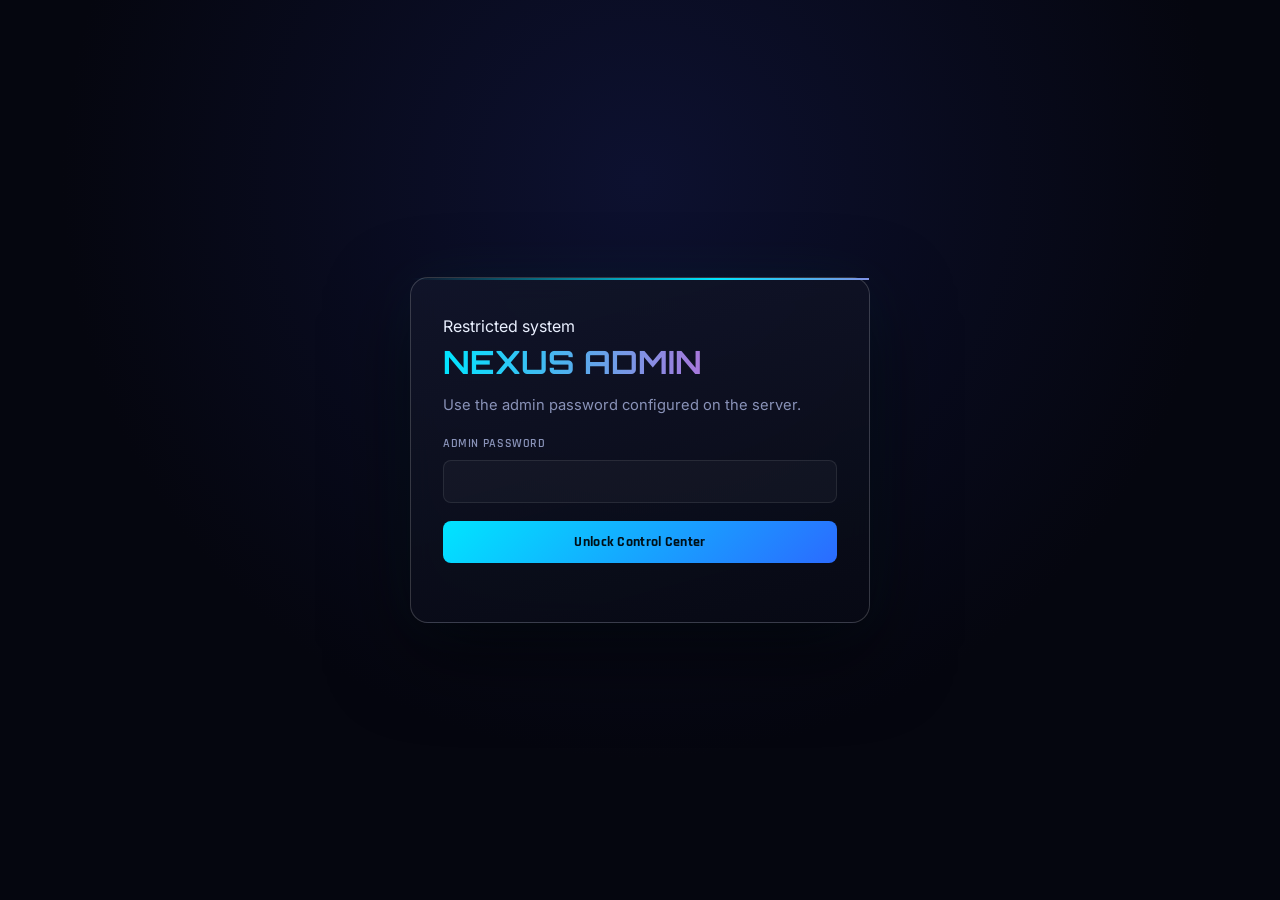
==== futuristic-portal/admin.html @ f3907312 "Add files via upload" ====
<!DOCTYPE html><html lang="en"><head><meta charset="UTF-8"><meta name="viewport" content="width=device-width,initial-scale=1.0"><title>Admin Control Center — Nexus Campus</title><script src="js/theme.js"></script><link rel="icon" href="favicon.png"><link rel="stylesheet" href="css/style.css"></head><body>
<div id="admin-gate" class="admin-gate login-page"><div class="login-card admin-login-card is-visible"><span class="eyebrow">Restricted system</span><h1 class="admin-gate-title">NEXUS ADMIN</h1><p class="subtext" style="margin:8px 0 18px">Use the admin password configured on the server.</p><div class="admin-server-warning" id="admin-server-warning" hidden><b>⚠ Backend server is not running</b><span>Admin tools need the Python server. Run <code>python server.py</code> in this folder, then open <code>http://localhost:5500/admin.html</code>.</span></div><div class="field"><label>Admin password</label><input type="password" id="admin-password" autocomplete="off"></div><button class="btn" id="admin-unlock-btn" style="width:100%">Unlock Control Center</button><div class="error-msg" id="admin-error"></div></div></div>
<div class="app-shell" id="admin-dashboard" style="display:none"><aside class="sidebar"><div class="sidebar-topbar"><div class="brand">NEXUS_ADMIN</div><button class="theme-toggle-btn"></button></div><div class="live-clock"><span class="dot"></span><span id="live-clock-text">--:--:--</span></div><div class="student-badge"><b>Control Center</b><span>Content + system management</span></div><nav class="nav admin-nav"><a href="#overview">Overview</a><a href="#announcements">Announcements</a><a href="#events">Events</a><a href="#assignments">Assignments</a><a href="#timetable">Timetable</a><a href="#profile">Student Profile</a><a href="#pdfs">PDF Library</a><a href="#logins">Login Analytics</a></nav><a class="logout-btn" href="index.html">← Student Login</a></aside><main class="main admin-main">
<div class="page-header" id="overview"><div><span class="eyebrow">System authority</span><h1>Admin Control Center</h1></div><span class="live-badge"><span class="dot"></span>LIVE · PERSISTENT DATA</span></div>
<div class="grid cols-4" id="admin-stats"><div class="card metric-card"><div class="label">Loading…</div></div></div>
<section class="admin-section" id="announcements"><div class="section-title"><div><span class="eyebrow">Broadcast system</span><h2>Campus Announcements</h2></div></div><div class="grid cols-2"><div class="card"><div class="field"><label>Title</label><input id="ann-title"></div><div class="field"><label>Message</label><textarea id="ann-body" rows="4"></textarea></div><div class="field"><label>Priority</label><select id="ann-level"><option value="info">Info</option><option value="important">Important</option><option value="urgent">Urgent</option></select></div><button class="btn" onclick="addAnnouncement()">Publish Announcement</button><div class="error-msg" id="ann-status"></div></div><div class="card"><span class="section-label">Published feed</span><div id="admin-ann-list" class="admin-list"></div></div></div></section>
<section class="admin-section" id="events"><div class="section-title"><div><span class="eyebrow">Unified calendar</span><h2>Campus Events & Exams</h2></div></div><div class="grid cols-2"><div class="card"><div class="field"><label>Title</label><input id="event-title"></div><div class="grid cols-2"><div class="field"><label>Date</label><input type="date" id="event-date"></div><div class="field"><label>Time</label><input type="time" id="event-time"></div></div><div class="grid cols-2"><div class="field"><label>Type</label><select id="event-type"><option value="event">Campus Event</option><option value="exam">Exam/Test</option><option value="deadline">Deadline</option></select></div><div class="field"><label>Location</label><input id="event-location"></div></div><button class="btn" onclick="addEvent()">Add to Calendar</button><div class="error-msg" id="event-status"></div></div><div class="card"><span class="section-label">Upcoming</span><div id="admin-event-list" class="admin-list"></div></div></div></section>
<section class="admin-section" id="assignments"><div class="section-title"><div><span class="eyebrow">Coursework control</span><h2>Assignments</h2></div></div><div class="grid cols-2"><div class="card"><div class="field"><label>Assignment title</label><input id="assignment-title"></div><div class="field"><label>Subject</label><input id="assignment-subject"></div><div class="field"><label>Due date</label><input type="date" id="assignment-date"></div><button class="btn" onclick="addAssignment()">Create Assignment</button><div class="error-msg" id="assignment-status"></div></div><div class="card"><span class="section-label">Current assignments</span><div id="admin-assignment-list" class="admin-list"></div></div></div></section>
<section class="admin-section" id="timetable"><div class="section-title"><div><span class="eyebrow">Schedule editor</span><h2>Timetable</h2></div></div><div class="card timetable-grid"><p class="subtext" style="margin-bottom:12px">Click any subject cell to edit it, then press Enter.</p><table id="admin-timetable-table"></table></div></section>
<section class="admin-section" id="profile"><div class="section-title"><div><span class="eyebrow">Digital identity</span><h2>Student Profile</h2></div></div><div class="card"><div class="grid cols-3"><div class="field"><label>Name</label><input id="p-name"></div><div class="field"><label>Roll No</label><input id="p-roll"></div><div class="field"><label>Avatar letters</label><input id="p-avatar" maxlength="2"></div><div class="field"><label>Department</label><input id="p-department"></div><div class="field"><label>Semester</label><input id="p-semester"></div><div class="field"><label>Section</label><input id="p-section"></div><div class="field"><label>Email</label><input id="p-email"></div><div class="field"><label>Phone</label><input id="p-phone"></div></div><div class="field"><label>Profile note</label><textarea id="p-bio" rows="3"></textarea></div><button class="btn" onclick="saveProfile()">Save Student Profile</button><div class="error-msg" id="profile-status"></div></div></section>
<section class="admin-section" id="pdfs"><div class="section-title"><div><span class="eyebrow">AI Study Library</span><h2>PDF Management</h2></div></div><div class="card"><input type="file" id="pdf-upload-input" accept="application/pdf" class="file-field"><button class="btn" id="pdf-upload-btn" style="margin-top:12px">Upload PDF</button><div class="error-msg" id="upload-status"></div><div id="admin-pdf-list" class="admin-list" style="margin-top:18px"></div></div></section>
<section class="admin-section" id="logins"><div class="section-title"><div><span class="eyebrow">Activity telemetry</span><h2>Login Analytics</h2></div></div><div class="grid cols-3" style="margin-bottom:18px"><div class="card metric-card cyan"><div class="label">Total Logins</div><div class="value" id="stat-total">0</div></div><div class="card metric-card magenta"><div class="label">Days Tracked</div><div class="value" id="stat-days">0</div></div><div class="card metric-card purple"><div class="label">Busiest Day</div><div class="value small-value" id="stat-busiest">—</div></div></div><div class="card" style="margin-bottom:18px"><div class="bar-chart" id="bar-chart"></div></div><div class="card timetable-grid"><table><thead><tr><th>Timestamp</th><th>IP</th></tr></thead><tbody id="entries-table"></tbody></table></div></section>
</main></div>
<script src="js/login-fx.js"></script><script>
let adminPassword="",portalData=null;
const isDirectFile=location.protocol==="file:";
if(isDirectFile){const w=document.getElementById("admin-server-warning"),b=document.getElementById("admin-unlock-btn");if(w)w.hidden=false;if(b){b.disabled=true;b.textContent="START SERVER.PY FIRST";}}const esc=v=>{const d=document.createElement('div');d.textContent=String(v??'');return d.innerHTML;};async function adminPost(path,data={}){const r=await fetch(path,{method:"POST",headers:{"Content-Type":"application/json"},body:JSON.stringify({...data,password:adminPassword})});const j=await r.json();if(!r.ok)throw new Error(j.error||"Request failed");return j;}async function loadData(){const r=await fetch(`/api/admin/data?password=${encodeURIComponent(adminPassword)}`);if(!r.ok)throw new Error("Access denied");portalData=await r.json();renderAll();}
async function unlock(){const p=document.getElementById("admin-password").value;try{const r=await fetch(`/api/admin/logins?password=${encodeURIComponent(p)}`);const j=await r.json();if(!r.ok)throw new Error(j.error||"Access denied");adminPassword=p;document.getElementById("admin-gate").style.display="none";document.getElementById("admin-dashboard").style.display="grid";if(window.NexusTheme)window.NexusTheme.wireButton(document.querySelector("#admin-dashboard .theme-toggle-btn"));startClock();renderLogins(j);await loadData();await loadPdfs();}catch(e){document.getElementById("admin-error").textContent=e.message;}}document.getElementById("admin-unlock-btn").onclick=unlock;document.getElementById("admin-password").onkeydown=e=>{if(e.key==="Enter")unlock();};
function startClock(){const el=document.getElementById("live-clock-text");setInterval(()=>el.textContent=new Date().toLocaleTimeString([], {hour:"2-digit",minute:"2-digit",second:"2-digit"}),1000);}
function renderAll(){const d=portalData;document.getElementById("admin-stats").innerHTML=`<div class="card metric-card cyan"><div class="glow-icon">◈</div><div class="label">Announcements</div><div class="value">${d.announcements.length}</div></div><div class="card metric-card green"><div class="glow-icon">◇</div><div class="label">Campus Events</div><div class="value">${d.events.length}</div></div><div class="card metric-card yellow"><div class="glow-icon">✓</div><div class="label">Assignments</div><div class="value">${d.assignments.length}</div></div><div class="card metric-card purple"><div class="glow-icon">◎</div><div class="label">Student</div><div class="value small-value">${esc(d.profile.roll_no)}</div></div>`;document.getElementById("admin-ann-list").innerHTML=d.announcements.map(n=>itemRow(n.title,`${n.level} · ${n.date}`,"announcement",n.id)).join("")||"<p class='subtext'>None</p>";document.getElementById("admin-event-list").innerHTML=d.events.map(e=>itemRow(e.title,`${e.date} ${e.time||''} · ${e.type}`,"event",e.id)).join("")||"<p class='subtext'>None</p>";document.getElementById("admin-assignment-list").innerHTML=d.assignments.map(a=>itemRow(a.title,`${a.subject} · ${a.due_date} · ${a.status}`,"assignment",a.id)).join("")||"<p class='subtext'>None</p>";renderTimetable();fillProfile();}
function itemRow(title,meta,kind,id){return`<div class="admin-item"><div><b>${esc(title)}</b><small>${esc(meta)}</small></div><button onclick="deleteItem('${kind}','${id}')">Delete</button></div>`;}
async function deleteItem(kind,id){await adminPost("/api/admin/delete",{kind,id});await loadData();}
async function addAnnouncement(){try{await adminPost("/api/admin/announcement",{title:document.getElementById("ann-title").value,body:document.getElementById("ann-body").value,level:document.getElementById("ann-level").value});document.getElementById("ann-title").value="";document.getElementById("ann-body").value="";await loadData();}catch(e){document.getElementById("ann-status").textContent=e.message;}}
async function addEvent(){try{await adminPost("/api/admin/event",{title:document.getElementById("event-title").value,date:document.getElementById("event-date").value,time:document.getElementById("event-time").value,type:document.getElementById("event-type").value,location:document.getElementById("event-location").value});await loadData();}catch(e){document.getElementById("event-status").textContent=e.message;}}
async function addAssignment(){try{await adminPost("/api/admin/assignment",{title:document.getElementById("assignment-title").value,subject:document.getElementById("assignment-subject").value,due_date:document.getElementById("assignment-date").value});await loadData();}catch(e){document.getElementById("assignment-status").textContent=e.message;}}
function renderTimetable(){const t=portalData.timetable;document.getElementById("admin-timetable-table").innerHTML=`<thead><tr><th>Time</th>${t.days.map(x=>`<th>${x}</th>`).join("")}</tr></thead><tbody>${t.periods.map((p,pi)=>`<tr><td>${p}</td>${t.days.map((_,di)=>`<td><input class="timetable-edit" value="${esc(t.grid[di][pi])}" data-day="${di}" data-period="${pi}"></td>`).join("")}</tr>`).join("")}</tbody>`;document.querySelectorAll(".timetable-edit").forEach(i=>i.onkeydown=async e=>{if(e.key==="Enter"){await adminPost("/api/admin/timetable",{day_index:Number(i.dataset.day),period_index:Number(i.dataset.period),subject:i.value});await loadData();}});}
function fillProfile(){const p=portalData.profile;[["p-name","name"],["p-roll","roll_no"],["p-avatar","avatar"],["p-department","department"],["p-semester","semester"],["p-section","section"],["p-email","email"],["p-phone","phone"],["p-bio","bio"]].forEach(([id,k])=>document.getElementById(id).value=p[k]||"");}async function saveProfile(){try{await adminPost("/api/admin/profile",{name:val("p-name"),roll_no:val("p-roll"),avatar:val("p-avatar"),department:val("p-department"),semester:val("p-semester"),section:val("p-section"),email:val("p-email"),phone:val("p-phone"),bio:val("p-bio")});document.getElementById("profile-status").style.color="var(--green)";document.getElementById("profile-status").textContent="Profile saved.";await loadData();}catch(e){document.getElementById("profile-status").textContent=e.message;}}const val=id=>document.getElementById(id).value;
async function loadPdfs(){const r=await fetch("/api/pdfs"),d=await r.json();document.getElementById("admin-pdf-list").innerHTML=d.files?.map(f=>`<div class="admin-item"><div><b>${esc(f.name)}</b><small>${(f.size/1024).toFixed(1)} KB · AI-ready</small></div><button onclick="deletePdf('${f.name.replace(/'/g,"\\'")}')">Delete</button></div>`).join("")||"<p class='subtext'>No PDFs</p>";}async function deletePdf(name){await adminPost("/api/admin/delete-pdf",{name});await loadPdfs();}document.getElementById("pdf-upload-btn").onclick=async()=>{const f=document.getElementById("pdf-upload-input").files[0],s=document.getElementById("upload-status");if(!f){s.textContent="Choose a PDF first.";return;}const fd=new FormData();fd.append("password",adminPassword);fd.append("file",f);const r=await fetch("/api/admin/upload-pdf",{method:"POST",body:fd}),j=await r.json();s.textContent=r.ok?`Uploaded ${j.name}`:(j.error||"Upload failed");s.style.color=r.ok?"var(--green)":"var(--red)";if(r.ok)loadPdfs();};
function renderLogins(data){document.getElementById("stat-total").textContent=data.total;const days=Object.keys(data.by_day).sort();document.getElementById("stat-days").textContent=days.length;let busiest=days[0]||"—";days.forEach(d=>{if(data.by_day[d]>(data.by_day[busiest]||0))busiest=d;});document.getElementById("stat-busiest").textContent=busiest;const max=Math.max(1,...Object.values(data.by_day));document.getElementById("bar-chart").innerHTML=days.map(d=>`<div class="bar-col"><div class="bar-count">${data.by_day[d]}</div><div class="bar" style="height:${Math.max(4,Math.round(data.by_day[d]/max*100))}%"></div><div class="bar-label">${d.slice(5)}</div></div>`).join("")||"<p class='subtext'>No login activity.</p>";document.getElementById("entries-table").innerHTML=[...data.entries].reverse().map(e=>`<tr><td>${esc(e.timestamp)}</td><td>${esc(e.ip)}</td></tr>`).join("")||"<tr><td colspan='2'>No entries</td></tr>";}
</script></body></html>
---- futuristic-portal/css/style.css ----
/* ============================================================
   NEXUS CAMPUS — futuristic design system
   Deep-space background, neon glass cards, Orbitron display type
   ============================================================ */
@import url('https://fonts.googleapis.com/css2?family=Orbitron:wght@500;700;900&family=Rajdhani:wght@500;600;700&family=Inter:wght@400;500;600&family=JetBrains+Mono:wght@500;700&display=swap');

:root{
  --bg: #05060f;
  --bg-2: #0a0d1c;
  --surface: rgba(18, 22, 42, 0.55);
  --surface-solid: #12162a;
  --border: rgba(255,255,255,0.09);
  --border-bright: rgba(255,255,255,0.18);
  --text: #EAF0FF;
  --text-dim: #8992B8;

  --cyan: #00E5FF;
  --magenta: #FF3EC9;
  --purple: #8B5CF6;
  --green: #39FF88;
  --yellow: #FFD166;
  --red: #FF4D6D;

  --grad-cyan:    linear-gradient(135deg, #00E5FF, #2B6BFF);
  --grad-magenta: linear-gradient(135deg, #FF3EC9, #A855F7);
  --grad-purple:  linear-gradient(135deg, #8B5CF6, #4F46E5);
  --grad-green:   linear-gradient(135deg, #39FF88, #06B6D4);
  --grad-yellow:  linear-gradient(135deg, #FFD166, #FF8A3D);

  --font-display: 'Orbitron', sans-serif;
  --font-head: 'Rajdhani', sans-serif;
  --font-body: 'Inter', sans-serif;
  --font-data: 'JetBrains Mono', monospace;

  --radius: 14px;
  --radius-sm: 8px;
}

*{ box-sizing: border-box; margin: 0; padding: 0; }
html{ color-scheme: dark; }
body{
  background: var(--bg);
  color: var(--text);
  font-family: var(--font-body);
  line-height: 1.5;
  min-height: 100vh;
}
a{ color: inherit; text-decoration: none; }
::selection{ background: var(--cyan); color: #000; }

/* subtle animated grid across every page */
body::before{
  content: "";
  position: fixed; inset: 0;
  background-image:
    linear-gradient(var(--grid-line, rgba(139,92,246,0.06)) 1px, transparent 1px),
    linear-gradient(90deg, var(--grid-line, rgba(139,92,246,0.06)) 1px, transparent 1px);
  background-size: 46px 46px;
  pointer-events: none;
  z-index: 0;
}

/* ---------- app shell ---------- */
.app-shell{
  position: relative;
  z-index: 1;
  display: grid;
  grid-template-columns: 268px 1fr;
  min-height: 100vh;
}

/* floating liquid-glass sidebar */
.sidebar{
  background: linear-gradient(165deg, rgba(22,26,48,0.5), rgba(10,13,26,0.62));
  border: 1px solid rgba(255,255,255,0.12);
  border-radius: 22px;
  backdrop-filter: blur(28px) saturate(160%);
  -webkit-backdrop-filter: blur(28px) saturate(160%);
  padding: 24px 20px;
  display: flex;
  flex-direction: column;
  gap: 24px;
  position: sticky;
  top: 16px;
  height: calc(100vh - 32px);
  margin: 16px 0 16px 16px;
  box-shadow:
    0 24px 60px rgba(0,0,0,0.45),
    0 0 0 1px rgba(255,255,255,0.03),
    inset 0 1px 0 rgba(255,255,255,0.16),
    inset 0 0 40px rgba(0,229,255,0.04);
  overflow: hidden;
}
/* glass sheen: soft diagonal highlight like light hitting curved glass */
.sidebar::before{
  content: "";
  position: absolute;
  top: -40%; left: -30%;
  width: 140%; height: 60%;
  background: linear-gradient(135deg, rgba(255,255,255,0.10), transparent 60%);
  transform: rotate(-8deg);
  pointer-events: none;
}
/* faint glowing edge, cyan-to-magenta, like refracted light along the rim */
.sidebar::after{
  content: "";
  position: absolute; inset: 0;
  border-radius: 22px;
  padding: 1px;
  background: linear-gradient(180deg, rgba(0,229,255,0.35), transparent 30%, transparent 70%, rgba(255,62,201,0.28));
  -webkit-mask: linear-gradient(#000 0 0) content-box, linear-gradient(#000 0 0);
  -webkit-mask-composite: xor;
  mask-composite: exclude;
  pointer-events: none;
}
.sidebar > *{ position: relative; z-index: 1; }

@media (max-width: 780px){
  .app-shell{ grid-template-columns: 1fr; }
  .sidebar{
    position: static;
    height: auto;
    margin: 16px;
    max-height: none;
  }
}

.brand{
  font-family: var(--font-display);
  font-size: 1.05rem;
  font-weight: 700;
  letter-spacing: 0.03em;
  background: linear-gradient(90deg, var(--cyan), var(--magenta));
  -webkit-background-clip: text;
  background-clip: text;
  color: transparent;
}

.student-badge{
  border: 1px solid var(--border);
  border-radius: var(--radius-sm);
  padding: 12px 14px;
  background: var(--surface);
  position: relative;
  overflow: hidden;
}
.student-badge::before{
  content:"";
  position: absolute; top:0; left:0; right:0; height: 2px;
  background: linear-gradient(90deg, var(--cyan), var(--magenta), var(--purple));
}
.student-badge b{
  display: block;
  font-family: var(--font-head);
  font-size: 1rem;
  font-weight: 600;
  color: var(--text);
  margin-bottom: 3px;
}
.student-badge span{ font-family: var(--font-data); font-size: 0.72rem; color: var(--text-dim); }

.nav{ position: relative; display: flex; flex-direction: column; gap: 4px; flex: 1; }
.nav-pill{
  position: absolute;
  left: 0; right: 0;
  border-radius: 12px;
  background: linear-gradient(90deg, rgba(0,229,255,0.16), rgba(139,92,246,0.14));
  border: 1px solid rgba(255,255,255,0.14);
  box-shadow: 0 0 18px rgba(0,229,255,0.15), inset 0 1px 0 rgba(255,255,255,0.15);
  backdrop-filter: blur(6px);
  opacity: 0;
  z-index: 0;
  pointer-events: none;
  transition:
    top 0.4s cubic-bezier(0.34, 1.56, 0.64, 1),
    height 0.4s cubic-bezier(0.34, 1.56, 0.64, 1),
    opacity 0.2s ease;
}
.nav a{
  position: relative;
  z-index: 1;
  font-family: var(--font-head);
  font-size: 0.95rem;
  font-weight: 600;
  padding: 11px 12px;
  border-radius: var(--radius-sm);
  color: var(--text-dim);
  transition: color 0.15s ease;
}
.nav a:hover{ color: var(--text); }
.nav a.active{ color: var(--cyan); }

.logout-btn{
  font-family: var(--font-head);
  font-weight: 600;
  font-size: 0.88rem;
  color: var(--text-dim);
  background: none;
  border: 1px solid var(--border);
  border-radius: var(--radius-sm);
  padding: 10px 12px;
  cursor: pointer;
  text-align: left;
}
.logout-btn:hover{ color: var(--red); border-color: var(--red); }

.main{ padding: 34px 42px; max-width: 1180px; position: relative; z-index: 1; }
@media (max-width: 780px){ .main{ padding: 20px; } }

.page-header{
  display: flex;
  justify-content: space-between;
  align-items: baseline;
  margin-bottom: 28px;
  flex-wrap: wrap;
  gap: 10px;
}
.page-header h1{
  font-family: var(--font-display);
  font-size: 1.5rem;
  font-weight: 700;
  letter-spacing: 0.01em;
}
.page-header .eyebrow{
  font-family: var(--font-data);
  font-size: 0.72rem;
  color: var(--cyan);
  letter-spacing: 0.1em;
  text-transform: uppercase;
  display: block;
  margin-bottom: 6px;
}
.subtext{ color: var(--text-dim); font-size: 0.92rem; }

/* ---------- glass cards ---------- */
.grid{ display: grid; gap: 18px; }
.grid.cols-4{ grid-template-columns: repeat(4, 1fr); }
.grid.cols-3{ grid-template-columns: repeat(3, 1fr); }
.grid.cols-2{ grid-template-columns: repeat(2, 1fr); }
@media (max-width: 980px){ .grid.cols-4{ grid-template-columns: repeat(2,1fr); } }
@media (max-width: 700px){ .grid.cols-4, .grid.cols-3, .grid.cols-2{ grid-template-columns: 1fr; } }

.card{
  background: var(--surface);
  border: 1px solid var(--border);
  border-radius: var(--radius);
  padding: 22px;
  backdrop-filter: blur(10px);
  position: relative;
  overflow: hidden;
  transition: transform 0.2s ease, border-color 0.2s ease;
}
.card:hover{ border-color: var(--border-bright); transform: translateY(-2px); }

/* colorful metric cards */
.metric-card{ padding-top: 24px; }
.metric-card .glow-icon{
  width: 44px; height: 44px;
  border-radius: 12px;
  display: flex; align-items: center; justify-content: center;
  font-size: 1.2rem;
  margin-bottom: 14px;
}
.metric-card.cyan .glow-icon{ background: var(--grad-cyan); box-shadow: 0 0 24px rgba(0,229,255,0.45); }
.metric-card.magenta .glow-icon{ background: var(--grad-magenta); box-shadow: 0 0 24px rgba(255,62,201,0.45); }
.metric-card.purple .glow-icon{ background: var(--grad-purple); box-shadow: 0 0 24px rgba(139,92,246,0.45); }
.metric-card.green .glow-icon{ background: var(--grad-green); box-shadow: 0 0 24px rgba(57,255,136,0.4); }
.metric-card.yellow .glow-icon{ background: var(--grad-yellow); box-shadow: 0 0 24px rgba(255,209,102,0.4); }

.metric-card .label{
  font-family: var(--font-head);
  font-size: 0.8rem;
  color: var(--text-dim);
  text-transform: uppercase;
  letter-spacing: 0.05em;
  margin-bottom: 6px;
}
.metric-card .value{
  font-family: var(--font-display);
  font-size: 1.9rem;
  font-weight: 700;
}
.metric-card .note{ font-size: 0.82rem; color: var(--text-dim); margin-top: 6px; }

/* SVG progress ring */
.ring-wrap{ display: flex; align-items: center; gap: 16px; }
.ring-wrap svg{ transform: rotate(-90deg); }
.ring-bg{ stroke: rgba(255,255,255,0.08); fill: none; }
.ring-fg{ fill: none; stroke-linecap: round; transition: stroke-dashoffset 1s ease; }
.ring-label{ font-family: var(--font-display); font-size: 1.3rem; font-weight: 700; }

/* ---------- table ---------- */
table{ width: 100%; border-collapse: collapse; font-size: 0.9rem; }
th, td{ text-align: left; padding: 12px 14px; border-bottom: 1px solid var(--border); }
th{ font-family: var(--font-head); font-size: 0.75rem; color: var(--text-dim); text-transform: uppercase; letter-spacing: 0.05em; font-weight: 600; }
td{ font-family: var(--font-data); font-size: 0.85rem; }
tr:last-child td{ border-bottom: none; }
tr:hover td{ background: rgba(255,255,255,0.02); }

.pill{
  display: inline-block;
  font-family: var(--font-head);
  font-weight: 600;
  font-size: 0.7rem;
  padding: 4px 10px;
  border-radius: 20px;
  text-transform: uppercase;
  letter-spacing: 0.04em;
}
.pill.present, .pill.submitted{ color: var(--green); background: rgba(57,255,136,0.12); border: 1px solid rgba(57,255,136,0.3); }
.pill.absent, .pill.overdue{ color: var(--red); background: rgba(255,77,109,0.12); border: 1px solid rgba(255,77,109,0.3); }
.pill.pending{ color: var(--yellow); background: rgba(255,209,102,0.12); border: 1px solid rgba(255,209,102,0.3); }

/* ---------- punch-card attendance ---------- */
.punch-card{ display: grid; grid-template-columns: repeat(15, 1fr); gap: 7px; margin: 10px 0 6px; }
.punch-dot{ aspect-ratio: 1; border-radius: 50%; border: 1px solid var(--border); }
.punch-dot.present{ background: var(--green); box-shadow: 0 0 8px rgba(57,255,136,0.6); border-color: var(--green); }
.punch-dot.absent{ background: var(--red); box-shadow: 0 0 8px rgba(255,77,109,0.5); border-color: var(--red); }
.punch-legend{ display: flex; gap: 18px; font-size: 0.78rem; color: var(--text-dim); margin-top: 12px; }
.punch-legend span{ display: flex; align-items: center; gap: 6px; }
.punch-legend i{ width: 9px; height: 9px; border-radius: 50%; display: inline-block; }

/* ---------- forms ---------- */
.field{ margin-bottom: 18px; }
.field label{
  display: block;
  font-family: var(--font-head);
  font-size: 0.78rem;
  font-weight: 600;
  color: var(--text-dim);
  text-transform: uppercase;
  letter-spacing: 0.05em;
  margin-bottom: 7px;
}
.field input, .field select, .field textarea{
  width: 100%;
  background: rgba(255,255,255,0.03);
  border: 1px solid var(--border);
  color: var(--text);
  padding: 11px 13px;
  border-radius: var(--radius-sm);
  font-family: var(--font-body);
  font-size: 0.94rem;
}
.field input:focus, .field select:focus, .field textarea:focus{
  outline: none;
  border-color: var(--cyan);
  box-shadow: 0 0 0 3px rgba(0,229,255,0.15);
}

.btn{
  font-family: var(--font-head);
  font-weight: 700;
  font-size: 0.9rem;
  letter-spacing: 0.02em;
  background: var(--grad-cyan);
  color: #001018;
  border: none;
  padding: 12px 20px;
  border-radius: var(--radius-sm);
  cursor: pointer;
  position: relative;
  overflow: hidden;
}
.btn:hover{ filter: brightness(1.1); }
.btn.secondary{
  background: none;
  color: var(--text-dim);
  border: 1px solid var(--border);
}
.btn.secondary:hover{ color: var(--text); border-color: var(--border-bright); }
.btn::after{
  content: "";
  position: absolute; top: 0; left: -60%;
  width: 40%; height: 100%;
  background: linear-gradient(120deg, transparent, rgba(255,255,255,0.4), transparent);
  transform: skewX(-20deg);
  transition: left 0.5s ease;
}
.btn:hover::after{ left: 130%; }

.error-msg{ color: var(--red); font-size: 0.82rem; margin-top: 10px; min-height: 1em; }

/* ---------- login screen ---------- */
.login-page{
  min-height: 100vh;
  position: relative;
  overflow: hidden;
  display: flex;
  align-items: center;
  justify-content: center;
  padding: 24px;
  background: radial-gradient(circle at 50% 20%, #0d1130, var(--bg) 60%);
}
#login-canvas{ position: absolute; inset: 0; z-index: 1; pointer-events: none; }

.login-grid-layer{
  position: absolute; inset: -60px;
  background-image:
    linear-gradient(rgba(0,229,255,0.07) 1px, transparent 1px),
    linear-gradient(90deg, rgba(255,62,201,0.07) 1px, transparent 1px);
  background-size: 46px 46px;
  z-index: 0;
  pointer-events: none;
  will-change: transform;
}

.blob-layer{
  position: absolute;
  width: 50vw; height: 50vw;
  max-width: 620px; max-height: 620px;
  border-radius: 50%;
  z-index: 0;
  pointer-events: none;
  will-change: transform;
}
.blob-layer .blob-inner{
  width: 100%; height: 100%;
  border-radius: 50%;
  filter: blur(110px);
  opacity: 0.3;
}
.blob-cyan{ top: -14%; left: -10%; }
.blob-cyan .blob-inner{ background: var(--cyan); animation: driftA 20s ease-in-out infinite alternate; }
.blob-magenta{ bottom: -14%; right: -10%; }
.blob-magenta .blob-inner{ background: var(--magenta); animation: driftB 24s ease-in-out infinite alternate; }
@keyframes driftA{ 0%{ transform: translate(0,0); } 100%{ transform: translate(4vw,3vh) scale(1.1); } }
@keyframes driftB{ 0%{ transform: translate(0,0); } 100%{ transform: translate(-3vw,-4vh) scale(1.05); } }

.login-center{
  position: relative; z-index: 2;
  display: flex; flex-direction: column; align-items: center; width: 100%;
  perspective: 1200px;
}

.login-logo{
  width: 74px; height: 74px;
  border-radius: 50%;
  display: flex; align-items: center; justify-content: center;
  font-family: var(--font-display); font-size: 1.6rem; font-weight: 900;
  margin-bottom: 18px;
  position: relative;
  background: var(--bg-2);
  border: 1px solid var(--border-bright);
  will-change: transform;
}
.login-logo::before{
  content: "";
  position: absolute; inset: -4px;
  border-radius: 50%;
  background: conic-gradient(var(--cyan), var(--magenta), var(--purple), var(--cyan));
  animation: spin 4s linear infinite;
  z-index: -1;
}
.login-logo::after{
  content: "";
  position: absolute; inset: 2px;
  border-radius: 50%;
  background: var(--bg-2);
}
.login-logo span{ position: relative; z-index: 1; background: linear-gradient(135deg, var(--cyan), var(--magenta)); -webkit-background-clip: text; background-clip: text; color: transparent; }
@keyframes spin{ 100%{ transform: rotate(360deg); } }

.login-brand{ text-align: center; margin-bottom: 26px; animation: riseIn 0.7s ease both; }
.login-brand h1{
  font-family: var(--font-display);
  font-size: 1.9rem;
  font-weight: 900;
  letter-spacing: 0.02em;
  background: linear-gradient(90deg, var(--cyan), var(--magenta), var(--purple));
  background-size: 200% auto;
  -webkit-background-clip: text; background-clip: text; color: transparent;
  animation: hueShift 5s linear infinite;
}
@keyframes hueShift{ 0%{ background-position: 0% center; } 100%{ background-position: 200% center; } }

.login-typed{
  font-family: var(--font-data);
  font-size: 0.9rem;
  color: var(--text-dim);
  margin-top: 10px;
  min-height: 1.3em;
}
.login-cursor{
  display: inline-block; width: 7px; height: 1em;
  background: var(--cyan); margin-left: 2px; vertical-align: -2px;
  animation: caret 0.9s steps(1) infinite;
}
@keyframes caret{ 50%{ opacity: 0; } }
@keyframes riseIn{ from{ opacity: 0; transform: translateY(14px); } to{ opacity: 1; transform: translateY(0); } }

.login-card{
  position: relative;
  width: 100%; max-width: 400px;
  background: linear-gradient(165deg, rgba(18,22,42,0.85), rgba(8,10,20,0.9));
  border: 1px solid var(--border-bright);
  border-radius: 18px;
  padding: 36px 32px;
  box-shadow: 0 30px 80px rgba(0,0,0,0.6), 0 0 60px rgba(0,229,255,0.06);
  backdrop-filter: blur(12px);
  opacity: 0;
  transition: opacity 0.7s ease;
  transform-style: preserve-3d;
  will-change: transform;
}
.login-card.is-visible{ opacity: 1; }
.login-card::before{
  content: ""; position: absolute; top:0; left:0; right:0; height: 2px;
  background: linear-gradient(90deg, transparent, var(--cyan), var(--magenta), transparent);
  background-size: 200% 100%;
  animation: sheen 4s linear infinite;
}
@keyframes sheen{ 0%{ background-position: 200% 0; } 100%{ background-position: -200% 0; } }

.disclosure{
  display: flex; gap: 9px; align-items: flex-start;
  font-size: 0.78rem; line-height: 1.4;
  color: var(--yellow);
  background: rgba(255,209,102,0.08);
  border: 1px solid rgba(255,209,102,0.28);
  border-radius: var(--radius-sm);
  padding: 10px 12px;
  margin-bottom: 20px;
}

.login-card .btn{ width: 100%; }

.feature-pills{ display: flex; flex-wrap: wrap; justify-content: center; gap: 10px; margin-top: 24px; animation: riseIn 0.9s ease 0.2s both; }
.feature-pills span{
  font-family: var(--font-data); font-size: 0.7rem; color: var(--text-dim);
  border: 1px solid var(--border); border-radius: 20px; padding: 6px 13px;
  display: flex; align-items: center; gap: 6px;
}
.feature-pills span i{ width: 6px; height: 6px; border-radius: 50%; box-shadow: 0 0 8px currentColor; }
.feature-pills span:nth-child(1) i{ background: var(--cyan); color: var(--cyan); }
.feature-pills span:nth-child(2) i{ background: var(--magenta); color: var(--magenta); }
.feature-pills span:nth-child(3) i{ background: var(--purple); color: var(--purple); }
.feature-pills span:nth-child(4) i{ background: var(--green); color: var(--green); }

/* ---------- chatbot ---------- */
.chat-window{ background: var(--surface); border: 1px solid var(--border); border-radius: var(--radius); height: 62vh; display: flex; flex-direction: column; backdrop-filter: blur(10px); }
.chat-log{ flex: 1; overflow-y: auto; padding: 22px; display: flex; flex-direction: column; gap: 14px; }
.msg{ max-width: 75%; padding: 11px 15px; border-radius: 12px; font-size: 0.9rem; }
.msg.bot{ align-self: flex-start; background: rgba(255,255,255,0.04); border: 1px solid var(--border); }
.msg.user{ align-self: flex-end; background: var(--grad-cyan); color: #001018; font-weight: 500; }
.msg .who{ font-family: var(--font-head); font-size: 0.65rem; opacity: 0.65; display: block; margin-bottom: 4px; text-transform: uppercase; }
.chat-input-row{ display: flex; gap: 10px; padding: 15px; border-top: 1px solid var(--border); }
.chat-input-row input{ flex: 1; background: rgba(255,255,255,0.03); border: 1px solid var(--border); color: var(--text); padding: 11px 13px; border-radius: var(--radius-sm); font-family: var(--font-body); }
.chat-input-row input:focus{ outline: none; border-color: var(--cyan); }

.timetable-grid{ overflow-x: auto; }
.timetable-grid table{ min-width: 640px; }
.subject-chip{ display: inline-block; padding: 4px 10px; border-radius: 8px; font-family: var(--font-head); font-weight: 600; font-size: 0.78rem; }

/* ============================================================
   CALENDAR
   ============================================================ */
.calendar-header{
  display: flex;
  align-items: center;
  justify-content: space-between;
  margin-bottom: 20px;
  gap: 12px;
  flex-wrap: wrap;
}
.calendar-month-label{
  font-family: var(--font-display);
  font-size: 1.3rem;
  font-weight: 700;
  background: linear-gradient(90deg, var(--cyan), var(--magenta));
  -webkit-background-clip: text; background-clip: text; color: transparent;
  min-width: 200px;
  text-align: center;
}
.calendar-nav-btn{
  width: 38px; height: 38px;
  border-radius: 50%;
  background: var(--surface);
  border: 1px solid var(--border);
  color: var(--text);
  font-size: 1.1rem;
  cursor: pointer;
  display: flex; align-items: center; justify-content: center;
  transition: border-color 0.15s ease, transform 0.15s ease;
}
.calendar-nav-btn:hover{ border-color: var(--border-bright); transform: scale(1.06); }

.calendar-weekdays{
  display: grid;
  grid-template-columns: repeat(7, 1fr);
  gap: 8px;
  margin-bottom: 8px;
}
.calendar-weekdays span{
  text-align: center;
  font-family: var(--font-head);
  font-size: 0.72rem;
  font-weight: 600;
  color: var(--text-dim);
  text-transform: uppercase;
  letter-spacing: 0.05em;
}

.calendar-grid{
  display: grid;
  grid-template-columns: repeat(7, 1fr);
  gap: 8px;
}
.calendar-day{
  position: relative;
  aspect-ratio: 1;
  border-radius: 10px;
  border: 1px solid var(--border);
  background: rgba(255,255,255,0.02);
  display: flex;
  flex-direction: column;
  align-items: center;
  justify-content: center;
  cursor: pointer;
  transition: border-color 0.15s ease, background 0.15s ease, transform 0.15s ease;
}
.calendar-day:hover{ border-color: var(--border-bright); background: rgba(255,255,255,0.05); transform: translateY(-1px); }
.calendar-day.other-month{ opacity: 0.28; pointer-events: none; }
.calendar-day.today{ border-color: var(--cyan); box-shadow: 0 0 14px rgba(0,229,255,0.35); }
.calendar-day.selected{
  background: linear-gradient(135deg, rgba(0,229,255,0.16), rgba(255,62,201,0.12));
  border-color: var(--cyan);
}
.calendar-day .day-num{ font-family: var(--font-data); font-size: 0.85rem; }
.calendar-day .day-dots{ display: flex; gap: 3px; margin-top: 5px; height: 6px; }
.calendar-day .day-dots i{ width: 5px; height: 5px; border-radius: 50%; box-shadow: 0 0 6px currentColor; }

.calendar-event-row{
  display: flex;
  align-items: center;
  gap: 10px;
  padding: 10px 12px;
  border-radius: var(--radius-sm);
  border: 1px solid var(--border);
  margin-bottom: 8px;
  font-size: 0.88rem;
}
.calendar-event-row .event-dot{ width: 8px; height: 8px; border-radius: 50%; flex: none; box-shadow: 0 0 8px currentColor; }
.calendar-event-row .event-title{ flex: 1; }
.calendar-event-row .event-remove{
  background: none; border: none; color: var(--text-dim); cursor: pointer; font-size: 0.9rem;
}
.calendar-event-row .event-remove:hover{ color: var(--red); }

.calendar-add-row{ display: flex; gap: 8px; margin-top: 14px; }
.calendar-add-row input{
  flex: 1;
  background: rgba(255,255,255,0.03);
  border: 1px solid var(--border);
  color: var(--text);
  padding: 10px 12px;
  border-radius: var(--radius-sm);
  font-family: var(--font-body);
}
.calendar-add-row input:focus{ outline: none; border-color: var(--cyan); }

/* ============================================================
   LIGHT / NEON THEME TOGGLE
   Default (no attribute, or data-theme="dark") = original dark theme.
   data-theme="light" overrides the core surface tokens below.
   ============================================================ */
[data-theme="light"]{
  --bg: #f3f5fb;
  --bg-2: #ffffff;
  --surface: rgba(255,255,255,0.75);
  --surface-solid: #ffffff;
  --border: rgba(15,23,42,0.09);
  --border-bright: rgba(15,23,42,0.18);
  --text: #0f172a;
  --text-dim: #5b6480;
}
[data-theme="light"] body::before{ opacity: 0.4; }
[data-theme="light"] .card:hover{ box-shadow: 0 8px 24px rgba(15,23,42,0.08); }
[data-theme="light"] .sidebar{
  background: linear-gradient(165deg, rgba(255,255,255,0.65), rgba(240,243,251,0.75));
  border-color: rgba(15,23,42,0.1);
}
[data-theme="light"] .sidebar::before{ background: linear-gradient(135deg, rgba(255,255,255,0.5), transparent 60%); }
[data-theme="light"] .field input,
[data-theme="light"] .field select,
[data-theme="light"] .field textarea{ background: rgba(15,23,42,0.03); }
[data-theme="light"] th{ color: var(--text-dim); }
[data-theme="light"] .login-page{ background: radial-gradient(circle at 50% 20%, #ffffff, var(--bg) 60%); }
[data-theme="light"] .btn{ color: #ffffff; }
[data-theme="light"] .msg.user{ color: #ffffff; }

/* ============================================================
   THEME TOGGLE BUTTON
   ============================================================ */
.theme-toggle-btn{
  font-size: 1.05rem;
  background: var(--surface);
  border: 1px solid var(--border);
  border-radius: 50%;
  width: 36px; height: 36px;
  display: flex; align-items: center; justify-content: center;
  cursor: pointer;
  transition: border-color 0.15s ease, transform 0.15s ease;
}
.theme-toggle-btn:hover{ border-color: var(--border-bright); transform: scale(1.06); }
.theme-toggle-btn.fixed-corner{ position: fixed; top: 20px; right: 20px; z-index: 20; }

/* ============================================================
   LIVE CLOCK (sidebar)
   ============================================================ */
.live-clock{
  font-family: var(--font-data);
  font-size: 0.78rem;
  color: var(--cyan);
  letter-spacing: 0.04em;
  display: flex;
  align-items: center;
  gap: 6px;
}
.live-clock .dot{
  width: 6px; height: 6px; border-radius: 50%;
  background: var(--green);
  box-shadow: 0 0 6px var(--green);
  animation: clockPulse 1.6s ease-in-out infinite;
}
@keyframes clockPulse{ 0%,100%{ opacity: 1; } 50%{ opacity: 0.35; } }
.sidebar-topbar{
  display: flex;
  align-items: center;
  justify-content: space-between;
  gap: 10px;
}

/* ============================================================
   ADMIN PAGE
   ============================================================ */
.admin-clock-hero{
  text-align: center;
  padding: 36px 20px;
  margin-bottom: 20px;
  position: relative;
  overflow: hidden;
}
.admin-clock-hero::before{
  content: "";
  position: absolute; inset: 0;
  background: radial-gradient(circle at 50% 0%, rgba(0,229,255,0.08), transparent 60%);
  pointer-events: none;
}
.live-badge{
  display: inline-flex; align-items: center; gap: 7px;
  font-family: var(--font-data); font-size: 0.7rem; letter-spacing: 0.08em;
  color: var(--green);
  background: rgba(57,255,136,0.1);
  border: 1px solid rgba(57,255,136,0.3);
  border-radius: 20px;
  padding: 5px 13px;
  margin-bottom: 16px;
  position: relative; z-index: 1;
}
.live-badge .dot{
  width: 6px; height: 6px; border-radius: 50%;
  background: var(--green); box-shadow: 0 0 6px var(--green);
  animation: clockPulse 1.6s ease-in-out infinite;
}
.admin-clock-hero .big-time{
  font-family: var(--font-display);
  font-size: 3.6rem;
  font-weight: 900;
  letter-spacing: 0.03em;
  background: linear-gradient(90deg, var(--cyan), var(--magenta), var(--purple));
  background-size: 200% auto;
  -webkit-background-clip: text; background-clip: text; color: transparent;
  animation: hueShift 6s linear infinite;
  position: relative; z-index: 1;
}
.admin-clock-hero .big-date{
  font-family: var(--font-data);
  color: var(--text-dim);
  margin-top: 10px;
  font-size: 0.92rem;
  letter-spacing: 0.06em;
  text-transform: uppercase;
  position: relative; z-index: 1;
}
@media (max-width: 600px){ .admin-clock-hero .big-time{ font-size: 2.4rem; } }

.bar-chart{
  display: flex;
  align-items: flex-end;
  gap: 8px;
  height: 180px;
  padding: 10px 4px 0;
  border-bottom: 1px solid var(--border);
}
.bar-chart .bar-col{
  flex: 1;
  display: flex;
  flex-direction: column;
  align-items: center;
  justify-content: flex-end;
  height: 100%;
  gap: 8px;
}
.bar-chart .bar{
  width: 100%;
  max-width: 34px;
  border-radius: 6px 6px 0 0;
  background: linear-gradient(180deg, var(--cyan), var(--magenta));
  box-shadow: 0 0 14px rgba(0,229,255,0.35);
  min-height: 3px;
  transition: height 0.7s cubic-bezier(0.2,0.8,0.2,1), box-shadow 0.2s ease, filter 0.2s ease;
  cursor: pointer;
}
.bar-chart .bar:hover{ filter: brightness(1.35); box-shadow: 0 0 26px rgba(0,229,255,0.65); }
.bar-chart .bar-label{
  font-family: var(--font-data);
  font-size: 0.65rem;
  color: var(--text-dim);
  writing-mode: vertical-rl;
  transform: rotate(180deg);
  max-height: 60px;
}
.bar-chart .bar-count{
  font-family: var(--font-data);
  font-size: 0.7rem;
  color: var(--text);
}

/* ============================================================
   NEXUS CAMPUS 2.0 — shared futuristic systems
   ============================================================ */
.section-label{
  font-family:var(--font-head); color:var(--text-dim); font-size:.8rem;
  text-transform:uppercase; letter-spacing:.06em; font-weight:700;
}
.nav-icon{display:inline-flex;width:24px;color:var(--cyan);font-family:var(--font-data);font-size:.78rem}
.system-online{margin-left:auto;font-size:.55rem;color:var(--green);letter-spacing:.08em;opacity:.8}
.profile-shortcut{display:block;transition:border-color .2s ease,transform .2s ease}
.profile-shortcut:hover{border-color:rgba(0,229,255,.35);transform:translateY(-1px)}
.compact{padding:8px 12px!important;font-size:.76rem!important}
.small-value{font-size:1rem!important;word-break:break-word}
.text-link{font-family:var(--font-head);font-size:.82rem;color:var(--cyan)}
.card-head-row,.viewer-toolbar,.study-head,.section-title{display:flex;justify-content:space-between;align-items:flex-start;gap:14px;flex-wrap:wrap}
.card h2,.admin-section h2,.announcement-hero h2{font-family:var(--font-head);font-size:1.3rem}
.file-field{width:100%;padding:11px;background:rgba(255,255,255,.035);border:1px solid var(--border);border-radius:var(--radius-sm);color:var(--text)}
.stack-list{display:flex;flex-direction:column;gap:8px}

/* Page entrance, cursor light and holographic cards */
.main{animation:nexusPageIn .55s cubic-bezier(.2,.8,.2,1) both}
@keyframes nexusPageIn{from{opacity:0;transform:translateY(10px);filter:blur(3px)}to{opacity:1;transform:none;filter:none}}
.cursor-aura{position:fixed;left:0;top:0;width:360px;height:360px;border-radius:50%;background:radial-gradient(circle,rgba(0,229,255,.055),rgba(139,92,246,.025) 38%,transparent 68%);pointer-events:none;z-index:0;transition:transform .08s linear;will-change:transform}
.holo-card{transform:perspective(1200px) rotateX(var(--rx,0deg)) rotateY(var(--ry,0deg)) translateY(0);transform-style:preserve-3d;transition:transform .18s ease,border-color .2s ease,box-shadow .2s ease}
.holo-card:hover{transform:perspective(1200px) rotateX(var(--rx,0deg)) rotateY(var(--ry,0deg)) translateY(-2px);box-shadow:0 18px 45px rgba(0,0,0,.16),0 0 30px rgba(0,229,255,.035)}
.holo-card::after{content:"";position:absolute;inset:-1px;background:linear-gradient(115deg,transparent 25%,rgba(255,255,255,.05) 45%,transparent 60%);transform:translateX(-120%);transition:transform .7s ease;pointer-events:none}
.holo-card:hover::after{transform:translateX(120%)}

/* Top tools + notification center */
.nexus-top-tools{position:fixed;top:18px;right:22px;z-index:70;display:flex;gap:8px}
.icon-action{width:42px;height:42px;border-radius:13px;border:1px solid var(--border);background:rgba(12,16,32,.76);backdrop-filter:blur(18px);color:var(--text);cursor:pointer;box-shadow:0 10px 30px rgba(0,0,0,.2);font-family:var(--font-data);position:relative}
.icon-action:hover{border-color:rgba(0,229,255,.4);box-shadow:0 0 24px rgba(0,229,255,.12)}
.tool-label{font-size:.55rem;color:var(--cyan);margin-left:1px}.notification-badge{position:absolute;right:-5px;top:-6px;min-width:18px;height:18px;padding:0 4px;border-radius:9px;background:var(--red);color:#fff;font:700 .6rem var(--font-data);align-items:center;justify-content:center;box-shadow:0 0 12px rgba(255,77,109,.5)}
.glass-popover{position:fixed;right:22px;z-index:80;background:rgba(10,13,28,.91);border:1px solid rgba(255,255,255,.12);border-radius:18px;backdrop-filter:blur(28px) saturate(150%);box-shadow:0 28px 80px rgba(0,0,0,.45),inset 0 1px 0 rgba(255,255,255,.08);opacity:0;visibility:hidden;transform:translateY(-8px) scale(.98);transition:.2s ease}
.glass-popover.open{opacity:1;visibility:visible;transform:none}.notification-panel{top:70px;width:min(390px,calc(100vw - 28px));max-height:70vh;overflow:auto;padding:16px}.popover-head{display:flex;justify-content:space-between;align-items:center;margin-bottom:12px}.popover-head b{font-family:var(--font-head);font-size:1.05rem}.mini-close{width:30px;height:30px;border-radius:50%;border:1px solid var(--border);background:transparent;color:var(--text-dim);cursor:pointer}
.notification-item{display:flex;gap:10px;padding:11px 10px;border-top:1px solid var(--border)}.notification-item:first-child{border-top:none}.notification-dot{width:7px;height:7px;border-radius:50%;background:var(--cyan);margin-top:7px;box-shadow:0 0 8px var(--cyan);flex:none}.notification-item.important .notification-dot{background:var(--yellow);box-shadow:0 0 8px var(--yellow)}.notification-item.danger .notification-dot,.notification-item.urgent .notification-dot{background:var(--red);box-shadow:0 0 8px var(--red)}.notification-item b{font-family:var(--font-head);font-size:.9rem}.notification-item p{font-size:.76rem;color:var(--text-dim);margin-top:2px;line-height:1.45}

/* Command palette */
.command-overlay{position:fixed;inset:0;z-index:100;background:rgba(1,3,10,.64);backdrop-filter:blur(10px);display:flex;align-items:flex-start;justify-content:center;padding-top:min(16vh,140px);opacity:0;visibility:hidden;transition:.18s ease}.command-overlay.open{opacity:1;visibility:visible}.command-box{width:min(650px,calc(100vw - 28px));background:rgba(11,14,30,.96);border:1px solid rgba(255,255,255,.14);border-radius:20px;box-shadow:0 35px 100px rgba(0,0,0,.55),0 0 50px rgba(0,229,255,.06);overflow:hidden}.command-search{display:flex;align-items:center;gap:12px;padding:17px;border-bottom:1px solid var(--border)}.command-search>span{color:var(--cyan);font-family:var(--font-display)}.command-search input{flex:1;background:none;border:none;outline:none;color:var(--text);font:500 1rem var(--font-body)}kbd{font:600 .62rem var(--font-data);color:var(--text-dim);border:1px solid var(--border);border-radius:6px;padding:4px 6px}.command-results{padding:8px}.command-item{width:100%;display:flex;align-items:center;gap:12px;background:transparent;border:none;color:var(--text);padding:11px 12px;border-radius:10px;cursor:pointer;text-align:left}.command-item.selected,.command-item:hover{background:linear-gradient(90deg,rgba(0,229,255,.11),rgba(139,92,246,.09))}.command-item small{margin-left:auto;color:var(--text-dim);font:.6rem var(--font-data)}.command-icon{width:30px;height:30px;border:1px solid var(--border);border-radius:9px;display:flex;align-items:center;justify-content:center;color:var(--cyan)}.command-footer{border-top:1px solid var(--border);padding:9px 16px;color:var(--text-dim);font:.64rem var(--font-data)}

/* Floating AI orb + mini copilot */
.ai-orb{position:fixed;right:26px;bottom:26px;width:62px;height:62px;border-radius:50%;border:1px solid rgba(0,229,255,.45);background:radial-gradient(circle at 35% 30%,#1beeff,#5d36d9 48%,#091020 72%);color:#fff;z-index:75;cursor:pointer;box-shadow:0 0 28px rgba(0,229,255,.34),0 0 60px rgba(139,92,246,.2);display:flex;align-items:center;justify-content:center}.orb-core{font-size:1.35rem;position:relative;z-index:2;animation:orbPulse 2.2s ease-in-out infinite}.orb-ring{position:absolute;inset:-7px;border-radius:50%;border:1px solid rgba(0,229,255,.22);animation:orbSpin 7s linear infinite}.orb-ring.r2{inset:-13px;border-color:rgba(255,62,201,.13);animation-direction:reverse;animation-duration:9s}@keyframes orbSpin{to{transform:rotate(360deg)}}@keyframes orbPulse{50%{transform:scale(1.12);filter:drop-shadow(0 0 6px #fff)}}
.mini-ai{bottom:102px;width:min(390px,calc(100vw - 28px));padding:16px}.mini-ai-log{height:230px;overflow:auto;display:flex;flex-direction:column;gap:8px;padding:4px}.mini-ai-msg{padding:9px 11px;border-radius:12px;font-size:.78rem;white-space:pre-wrap}.mini-ai-msg.bot{background:rgba(0,229,255,.07);border:1px solid rgba(0,229,255,.13)}.mini-ai-msg.user{background:rgba(139,92,246,.13);align-self:flex-end;max-width:88%}.mini-ai-form{display:flex;gap:8px;margin-top:10px}.mini-ai-form input{flex:1;background:rgba(255,255,255,.04);border:1px solid var(--border);border-radius:10px;color:var(--text);padding:10px;outline:none}.mini-ai-form .btn{padding:9px 13px}.mini-ai-full{display:block;text-align:right;color:var(--cyan);font:600 .72rem var(--font-head);margin-top:9px}

/* Dashboard */
.ai-dashboard-card{display:flex;align-items:center;gap:20px}.ai-dashboard-orb{width:72px;height:72px;border-radius:50%;display:flex;align-items:center;justify-content:center;flex:none;font-size:1.6rem;background:radial-gradient(circle at 35% 25%,var(--cyan),var(--purple) 55%,transparent 70%);box-shadow:0 0 35px rgba(0,229,255,.25);animation:orbPulse 3s ease-in-out infinite}.compact-feed{display:flex;flex-direction:column;margin-top:12px}.compact-row{display:flex;gap:11px;padding:11px 0;border-top:1px solid var(--border)}.compact-row:first-child{border-top:none}.compact-row>span:last-child{display:flex;flex-direction:column;min-width:0}.compact-row b{font-family:var(--font-head);font-size:.9rem}.compact-row small{color:var(--text-dim);font-size:.7rem;white-space:nowrap;overflow:hidden;text-overflow:ellipsis}.feed-icon{width:32px;height:32px;border-radius:9px;background:rgba(0,229,255,.1);color:var(--cyan);display:flex;align-items:center;justify-content:center;flex:none}.feed-icon.important{color:var(--yellow);background:rgba(255,209,102,.1)}.feed-icon.urgent{color:var(--red);background:rgba(255,77,109,.1)}.feed-icon.event{color:var(--green);background:rgba(57,255,136,.1)}

/* Announcements */
.announcement-hero{display:flex;justify-content:space-between;align-items:center;gap:20px;margin-bottom:18px;min-height:150px;background:radial-gradient(circle at 85% 20%,rgba(0,229,255,.1),transparent 38%),var(--surface)}.signal-visual{display:flex;align-items:flex-end;gap:7px;height:64px;padding:0 24px}.signal-visual span{width:5px;border-radius:4px;background:linear-gradient(var(--cyan),var(--purple));box-shadow:0 0 12px rgba(0,229,255,.3);animation:signalBars 1.2s ease-in-out infinite}.signal-visual span:nth-child(1){height:30%;animation-delay:-.4s}.signal-visual span:nth-child(2){height:90%;animation-delay:-.2s}.signal-visual span:nth-child(3){height:55%}@keyframes signalBars{50%{height:100%}}.announcement-feed{display:grid;gap:14px}.announcement-card{border-left:3px solid var(--cyan)}.announcement-card.important{border-left-color:var(--yellow)}.announcement-card.urgent{border-left-color:var(--red);box-shadow:inset 12px 0 30px rgba(255,77,109,.03)}.announcement-card h2{margin:8px 0 6px}.announcement-card p{color:var(--text-dim);font-size:.9rem}.announcement-meta{display:flex;justify-content:space-between;color:var(--text-dim);font:.65rem var(--font-data)}.announcement-level{color:var(--cyan)}.announcement-card.important .announcement-level{color:var(--yellow)}.announcement-card.urgent .announcement-level{color:var(--red)}

/* Profile */
.profile-layout{display:grid;grid-template-columns:1.2fr .8fr;gap:18px}.digital-id{min-height:390px;background:radial-gradient(circle at 80% 15%,rgba(0,229,255,.13),transparent 35%),radial-gradient(circle at 10% 90%,rgba(255,62,201,.08),transparent 36%),var(--surface)}.id-scanline{position:absolute;left:0;right:0;height:1px;background:linear-gradient(90deg,transparent,var(--cyan),transparent);box-shadow:0 0 14px var(--cyan);opacity:.35;animation:idScan 5s linear infinite}@keyframes idScan{from{top:5%}to{top:95%}}.id-top{display:flex;gap:18px;align-items:center}.avatar-orb{width:88px;height:88px;border-radius:26px;background:linear-gradient(135deg,var(--cyan),var(--purple),var(--magenta));display:flex;align-items:center;justify-content:center;color:#fff;font:900 2rem var(--font-display);box-shadow:0 0 32px rgba(0,229,255,.25)}.id-top h2{font-family:var(--font-display);font-size:1.35rem;margin:4px 0}.id-grid{display:grid;grid-template-columns:1fr 1fr;gap:12px;margin:28px 0}.id-grid div{padding:12px;border:1px solid var(--border);border-radius:10px;background:rgba(255,255,255,.025)}.id-grid span{display:block;color:var(--text-dim);font:.62rem var(--font-data);text-transform:uppercase;margin-bottom:4px}.id-grid b{font-family:var(--font-head);font-size:.9rem}.id-code{display:flex;align-items:center;justify-content:space-between;gap:20px;color:var(--cyan);font:.65rem var(--font-data);margin-top:30px}.barcode{width:130px;height:34px;background:repeating-linear-gradient(90deg,var(--text) 0 2px,transparent 2px 5px,var(--text) 5px 6px,transparent 6px 10px);opacity:.45}.profile-stat-grid{display:grid;grid-template-columns:repeat(3,1fr);gap:10px}.profile-stat{padding:16px 10px;border:1px solid var(--border);border-radius:12px;text-align:center;background:rgba(255,255,255,.025)}.profile-stat b{display:block;font:700 1.2rem var(--font-display);color:var(--cyan)}.profile-stat span{font-size:.67rem;color:var(--text-dim)}.bio-panel{margin-top:18px;padding:16px;border-radius:12px;background:linear-gradient(135deg,rgba(139,92,246,.08),rgba(0,229,255,.04));border:1px solid var(--border)}.bio-panel .label{font:700 .65rem var(--font-data);color:var(--purple)}.bio-panel p{margin-top:8px;color:var(--text-dim);font-size:.88rem}

/* Copilot page */
.ai-status,.study-status{font:700 .62rem var(--font-data);color:var(--green);display:flex;align-items:center;gap:7px}.ai-status span,.study-status span{width:7px;height:7px;border-radius:50%;background:var(--green);box-shadow:0 0 8px var(--green);animation:clockPulse 1.5s infinite}.copilot-layout{display:grid;grid-template-columns:260px 1fr;gap:18px}.copilot-context{display:flex;flex-direction:column;gap:8px;align-self:start}.copilot-context button{background:rgba(255,255,255,.025);color:var(--text);border:1px solid var(--border);border-radius:10px;padding:10px 11px;text-align:left;cursor:pointer;font-family:var(--font-head)}.copilot-context button:hover{border-color:rgba(0,229,255,.35);color:var(--cyan);transform:translateX(2px)}.context-note{margin-top:8px;padding-top:12px;border-top:1px solid var(--border);font-size:.73rem;color:var(--text-dim)}.context-note a{color:var(--cyan)}.copilot-chat{min-height:590px}.chat-log{white-space:pre-wrap}

/* AI PDF Study Mode */
.library-row{display:flex;gap:8px;align-items:center}.library-open{flex:1;display:flex;gap:10px;align-items:center;text-align:left;background:rgba(255,255,255,.025);border:1px solid var(--border);border-radius:10px;padding:10px;color:var(--text);cursor:pointer}.library-open:hover{border-color:rgba(0,229,255,.35)}.library-open>span:last-child{display:flex;flex-direction:column;min-width:0}.library-open b{font-family:var(--font-head);white-space:nowrap;overflow:hidden;text-overflow:ellipsis}.library-open small{color:var(--text-dim);font-size:.68rem}.study-head{margin-bottom:18px}.study-actions{display:grid;grid-template-columns:repeat(4,1fr);gap:9px}.study-action{padding:13px 10px;border:1px solid var(--border);border-radius:11px;background:linear-gradient(135deg,rgba(0,229,255,.06),rgba(139,92,246,.05));color:var(--text);cursor:pointer;font:700 .78rem var(--font-head)}.study-action:hover{border-color:var(--cyan);box-shadow:0 0 18px rgba(0,229,255,.09);transform:translateY(-1px)}.pdf-ask-row{display:flex;gap:8px;margin-top:10px}.pdf-ask-row input{flex:1;background:rgba(255,255,255,.03);border:1px solid var(--border);border-radius:10px;color:var(--text);padding:11px;outline:none}.pdf-ask-row input:focus{border-color:var(--cyan)}.study-output{margin-top:16px;border:1px solid var(--border);border-radius:12px;padding:16px;min-height:120px;background:rgba(2,5,13,.18)}.study-result-title{display:flex;align-items:center;gap:8px;margin-bottom:14px}.study-result-title span{color:var(--cyan)}.study-result-title b{font-family:var(--font-head)}.study-result-title small{margin-left:auto;color:var(--text-dim);font-size:.62rem}.study-text{color:var(--text-dim);font-size:.86rem;line-height:1.7}.study-list{padding-left:22px;display:grid;gap:9px;color:var(--text-dim);font-size:.86rem}.flashcard-grid{display:grid;grid-template-columns:repeat(2,1fr);gap:10px}.flashcard{min-height:140px;border:1px solid var(--border);border-radius:12px;background:rgba(255,255,255,.025);color:var(--text);padding:16px;text-align:left;cursor:pointer;position:relative;overflow:hidden}.flashcard .front,.flashcard .back{display:flex;flex-direction:column;gap:8px}.flashcard .back{display:none;color:var(--text-dim);font-size:.78rem}.flashcard.flipped .front{display:none}.flashcard.flipped .back{display:flex}.flashcard small{color:var(--cyan);font:.6rem var(--font-data)}.quiz-stack{display:grid;gap:12px}.quiz-card{padding:13px;border:1px solid var(--border);border-radius:11px}.quiz-card>b{display:block;font-family:var(--font-head);margin-bottom:10px}.quiz-options{display:flex;flex-wrap:wrap;gap:7px}.quiz-options button{background:rgba(255,255,255,.03);border:1px solid var(--border);color:var(--text);padding:7px 10px;border-radius:8px;cursor:pointer}.quiz-options button.correct{border-color:var(--green);color:var(--green)}.quiz-options button.wrong{border-color:var(--red);color:var(--red)}.quiz-card>small{display:block;color:var(--text-dim);margin-top:8px}.ai-processing{display:flex;align-items:center;justify-content:center;gap:12px;min-height:90px;color:var(--text-dim)}.ai-processing span{width:22px;height:22px;border-radius:50%;border:2px solid rgba(0,229,255,.2);border-top-color:var(--cyan);animation:orbSpin .8s linear infinite}.pdf-frame{width:100%;height:68vh;border:1px solid var(--border);border-radius:var(--radius-sm);background:#fff;margin-top:12px}

/* Smart calendar additions */
.smart-legend{flex-wrap:wrap;margin-top:16px}.calendar-event-row .event-title{display:flex;flex-direction:column}.calendar-event-row .event-title small{color:var(--text-dim);font-size:.68rem}.day-count{position:absolute;right:6px;top:5px;font:.55rem var(--font-data);color:var(--text-dim)}

/* Admin control center */
.admin-login-card{max-width:460px!important}.admin-gate-title{font-family:var(--font-display);background:linear-gradient(90deg,var(--cyan),var(--magenta));-webkit-background-clip:text;background-clip:text;color:transparent}.admin-main{max-width:1280px}.admin-nav{overflow:auto}.admin-section{margin-top:34px;scroll-margin-top:24px}.section-title{margin-bottom:14px}.admin-list{display:flex;flex-direction:column;gap:8px;margin-top:12px;max-height:420px;overflow:auto}.admin-item{display:flex;align-items:center;gap:12px;padding:10px 11px;border:1px solid var(--border);border-radius:10px}.admin-item>div{display:flex;flex-direction:column;min-width:0;flex:1}.admin-item b{font-family:var(--font-head);white-space:nowrap;overflow:hidden;text-overflow:ellipsis}.admin-item small{font-size:.67rem;color:var(--text-dim)}.admin-item button{background:transparent;border:1px solid rgba(255,77,109,.25);color:var(--red);border-radius:8px;padding:6px 9px;cursor:pointer}.timetable-edit{width:100%;min-width:100px;background:rgba(255,255,255,.03);border:1px solid transparent;border-radius:7px;color:var(--text);padding:7px;font:600 .74rem var(--font-head)}.timetable-edit:focus{outline:none;border-color:var(--cyan);background:rgba(0,229,255,.05)}

/* Login boot sequence */
.nexus-boot{position:fixed;inset:0;z-index:999;background:#02040b;display:flex;align-items:center;justify-content:center;transition:opacity .45s ease,visibility .45s ease}.nexus-boot.done{opacity:0;visibility:hidden}.boot-inner{width:min(460px,80vw);text-align:center}.boot-mark{font:900 2.8rem var(--font-display);color:var(--cyan);text-shadow:0 0 25px rgba(0,229,255,.5);animation:orbPulse 1s infinite}.boot-title{font:700 .78rem var(--font-data);letter-spacing:.22em;color:var(--text);margin:14px 0}.boot-track{height:3px;border-radius:4px;background:rgba(255,255,255,.08);overflow:hidden}.boot-track span{display:block;height:100%;background:linear-gradient(90deg,var(--cyan),var(--purple),var(--magenta));animation:bootLoad 1.35s ease forwards}@keyframes bootLoad{from{width:0}to{width:100%}}.boot-status{margin-top:10px;color:var(--text-dim);font:.6rem var(--font-data);letter-spacing:.08em}

[data-theme="light"] .glass-popover,[data-theme="light"] .command-box,[data-theme="light"] .icon-action{background:rgba(255,255,255,.91)}
[data-theme="light"] .command-overlay{background:rgba(230,235,247,.7)}
[data-theme="light"] .study-output{background:rgba(15,23,42,.02)}

@media(max-width:980px){.profile-layout,.copilot-layout{grid-template-columns:1fr}.copilot-context{display:grid;grid-template-columns:repeat(2,1fr)}.study-actions{grid-template-columns:repeat(2,1fr)}}
@media(max-width:780px){.nexus-top-tools{top:10px;right:12px}.ai-orb{right:18px;bottom:18px}.glass-popover{right:14px}.sidebar{overflow:visible}.nav a{padding:9px 11px}.system-online{display:none}.main{padding-top:62px}.profile-layout{display:block}.profile-layout>.card+ .card{margin-top:16px}.id-grid{grid-template-columns:1fr}.profile-stat-grid{grid-template-columns:1fr 1fr 1fr}}
@media(max-width:560px){.study-actions,.flashcard-grid,.copilot-context{grid-template-columns:1fr}.pdf-ask-row{flex-direction:column}.announcement-hero{align-items:flex-start}.signal-visual{display:none}.id-top{align-items:flex-start;flex-direction:column}.profile-stat-grid{grid-template-columns:1fr}.nexus-top-tools{display:none}}
@media(prefers-reduced-motion:reduce){*,*::before,*::after{animation-duration:.001ms!important;animation-iteration-count:1!important;scroll-behavior:auto!important}.cursor-aura{display:none}.holo-card{transform:none!important}}

/* Admin direct-file safety */
.admin-server-warning{display:flex;flex-direction:column;gap:6px;margin:0 0 16px;padding:12px 13px;border:1px solid rgba(255,209,102,.34);border-radius:10px;background:rgba(255,209,102,.075);color:var(--yellow);font-size:.78rem;line-height:1.5}.admin-server-warning[hidden]{display:none}.admin-server-warning b{font-family:var(--font-head);font-size:.88rem}.admin-server-warning span{color:var(--text-dim)}.admin-server-warning code{font-family:var(--font-data);font-size:.72rem;color:var(--cyan);background:rgba(0,229,255,.06);border:1px solid rgba(0,229,255,.14);border-radius:5px;padding:2px 5px}.admin-login-card .btn:disabled{cursor:not-allowed;opacity:.5;filter:saturate(.5)}
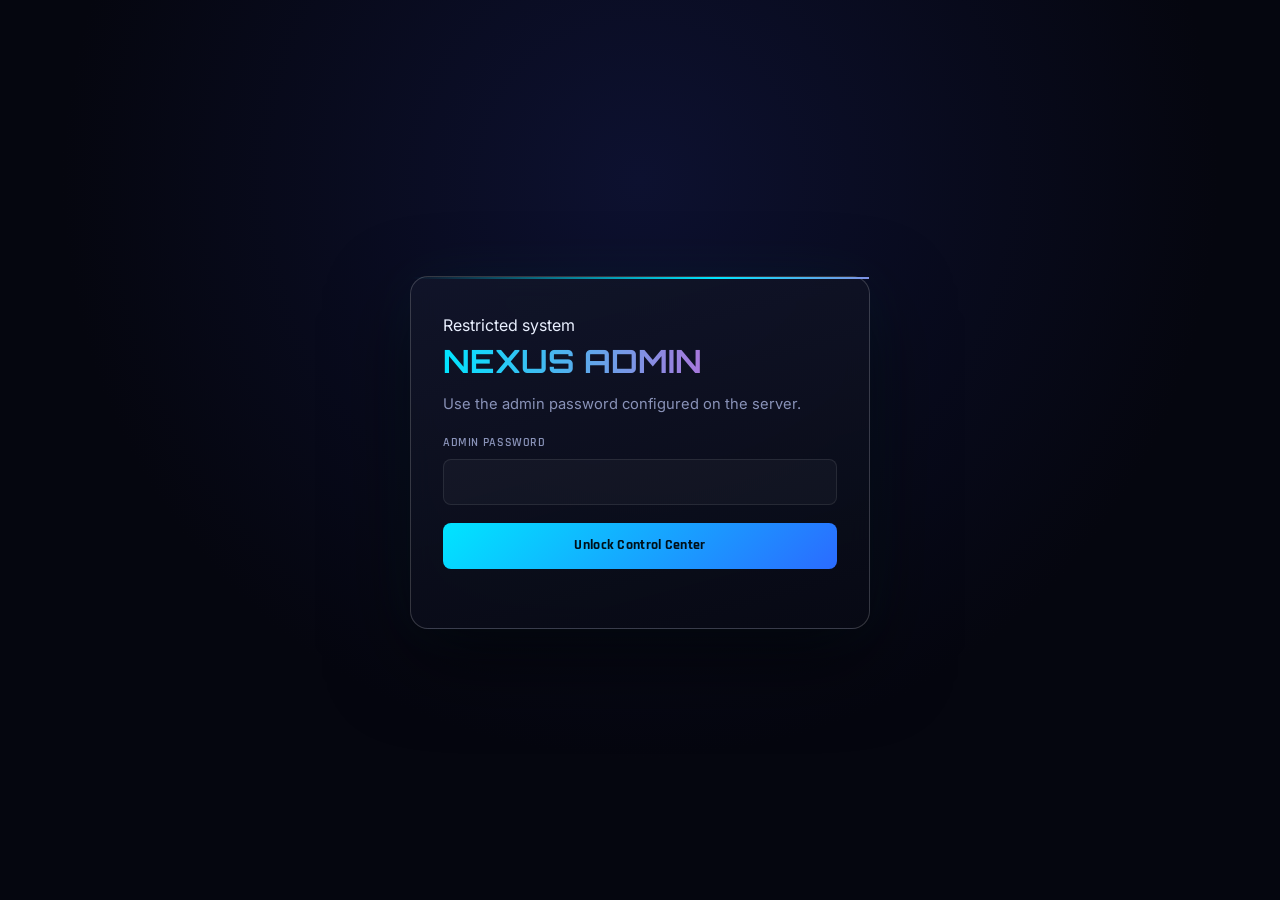
==== commit 051708fd: "Add files via upload" ====
--- a/futuristic-portal/admin.html
+++ b/futuristic-portal/admin.html
@@ -1,4 +1,4 @@
-<!DOCTYPE html><html lang="en"><head><meta charset="UTF-8"><meta name="viewport" content="width=device-width,initial-scale=1.0"><title>Admin Control Center — Nexus Campus</title><script src="js/theme.js"></script><link rel="icon" href="favicon.png"><link rel="stylesheet" href="css/style.css"></head><body>
+<!DOCTYPE html><html lang="en"><head><meta charset="UTF-8"><meta name="viewport" content="width=device-width,initial-scale=1.0"><title>Admin Control Center — Nexus Campus</title><script src="js/theme.js?v=3.0.0"></script><link rel="icon" href="favicon.png"><link rel="stylesheet" href="css/style.css?v=3.0.0"></head><body>
 <div id="admin-gate" class="admin-gate login-page"><div class="login-card admin-login-card is-visible"><span class="eyebrow">Restricted system</span><h1 class="admin-gate-title">NEXUS ADMIN</h1><p class="subtext" style="margin:8px 0 18px">Use the admin password configured on the server.</p><div class="admin-server-warning" id="admin-server-warning" hidden><b>⚠ Backend server is not running</b><span>Admin tools need the Python server. Run <code>python server.py</code> in this folder, then open <code>http://localhost:5500/admin.html</code>.</span></div><div class="field"><label>Admin password</label><input type="password" id="admin-password" autocomplete="off"></div><button class="btn" id="admin-unlock-btn" style="width:100%">Unlock Control Center</button><div class="error-msg" id="admin-error"></div></div></div>
 <div class="app-shell" id="admin-dashboard" style="display:none"><aside class="sidebar"><div class="sidebar-topbar"><div class="brand">NEXUS_ADMIN</div><button class="theme-toggle-btn"></button></div><div class="live-clock"><span class="dot"></span><span id="live-clock-text">--:--:--</span></div><div class="student-badge"><b>Control Center</b><span>Content + system management</span></div><nav class="nav admin-nav"><a href="#overview">Overview</a><a href="#announcements">Announcements</a><a href="#events">Events</a><a href="#assignments">Assignments</a><a href="#timetable">Timetable</a><a href="#profile">Student Profile</a><a href="#pdfs">PDF Library</a><a href="#logins">Login Analytics</a></nav><a class="logout-btn" href="index.html">← Student Login</a></aside><main class="main admin-main">
 <div class="page-header" id="overview"><div><span class="eyebrow">System authority</span><h1>Admin Control Center</h1></div><span class="live-badge"><span class="dot"></span>LIVE · PERSISTENT DATA</span></div>
@@ -11,20 +11,20 @@
 <section class="admin-section" id="pdfs"><div class="section-title"><div><span class="eyebrow">AI Study Library</span><h2>PDF Management</h2></div></div><div class="card"><input type="file" id="pdf-upload-input" accept="application/pdf" class="file-field"><button class="btn" id="pdf-upload-btn" style="margin-top:12px">Upload PDF</button><div class="error-msg" id="upload-status"></div><div id="admin-pdf-list" class="admin-list" style="margin-top:18px"></div></div></section>
 <section class="admin-section" id="logins"><div class="section-title"><div><span class="eyebrow">Activity telemetry</span><h2>Login Analytics</h2></div></div><div class="grid cols-3" style="margin-bottom:18px"><div class="card metric-card cyan"><div class="label">Total Logins</div><div class="value" id="stat-total">0</div></div><div class="card metric-card magenta"><div class="label">Days Tracked</div><div class="value" id="stat-days">0</div></div><div class="card metric-card purple"><div class="label">Busiest Day</div><div class="value small-value" id="stat-busiest">—</div></div></div><div class="card" style="margin-bottom:18px"><div class="bar-chart" id="bar-chart"></div></div><div class="card timetable-grid"><table><thead><tr><th>Timestamp</th><th>IP</th></tr></thead><tbody id="entries-table"></tbody></table></div></section>
 </main></div>
-<script src="js/login-fx.js"></script><script>
+<script src="js/login-fx.js?v=3.0.0"></script><script>
 let adminPassword="",portalData=null;
 const isDirectFile=location.protocol==="file:";
-if(isDirectFile){const w=document.getElementById("admin-server-warning"),b=document.getElementById("admin-unlock-btn");if(w)w.hidden=false;if(b){b.disabled=true;b.textContent="START SERVER.PY FIRST";}}const esc=v=>{const d=document.createElement('div');d.textContent=String(v??'');return d.innerHTML;};async function adminPost(path,data={}){const r=await fetch(path,{method:"POST",headers:{"Content-Type":"application/json"},body:JSON.stringify({...data,password:adminPassword})});const j=await r.json();if(!r.ok)throw new Error(j.error||"Request failed");return j;}async function loadData(){const r=await fetch(`/api/admin/data?password=${encodeURIComponent(adminPassword)}`);if(!r.ok)throw new Error("Access denied");portalData=await r.json();renderAll();}
-async function unlock(){const p=document.getElementById("admin-password").value;try{const r=await fetch(`/api/admin/logins?password=${encodeURIComponent(p)}`);const j=await r.json();if(!r.ok)throw new Error(j.error||"Access denied");adminPassword=p;document.getElementById("admin-gate").style.display="none";document.getElementById("admin-dashboard").style.display="grid";if(window.NexusTheme)window.NexusTheme.wireButton(document.querySelector("#admin-dashboard .theme-toggle-btn"));startClock();renderLogins(j);await loadData();await loadPdfs();}catch(e){document.getElementById("admin-error").textContent=e.message;}}document.getElementById("admin-unlock-btn").onclick=unlock;document.getElementById("admin-password").onkeydown=e=>{if(e.key==="Enter")unlock();};
-function startClock(){const el=document.getElementById("live-clock-text");setInterval(()=>el.textContent=new Date().toLocaleTimeString([], {hour:"2-digit",minute:"2-digit",second:"2-digit"}),1000);}
+if(isDirectFile){const w=document.getElementById("admin-server-warning"),b=document.getElementById("admin-unlock-btn");if(w)w.hidden=false;if(b){b.disabled=true;b.textContent="START SERVER.PY FIRST";}}const esc=v=>{const d=document.createElement('div');d.textContent=String(v??'');return d.innerHTML;};async function adminPost(path,data={}){const r=await fetch(path,{method:"POST",headers:{"Content-Type":"application/json"},body:JSON.stringify({...data,password:adminPassword})});const j=await r.json();if(!r.ok)throw new Error(j.error||"Request failed");return j;}async function adminGet(path){const r=await fetch(path,{headers:{"X-Admin-Password":adminPassword},cache:"no-store"});const j=await r.json().catch(()=>({}));if(!r.ok)throw new Error(j.error||"Access denied");return j;}async function loadData(){portalData=await adminGet("/api/admin/data");renderAll();}
+async function unlock(){const p=document.getElementById("admin-password").value.trim(),err=document.getElementById("admin-error"),btn=document.getElementById("admin-unlock-btn");err.textContent="";if(!p){err.textContent="Enter the admin password.";return;}btn.disabled=true;btn.textContent="VERIFYING…";try{const u=await fetch("/api/admin/unlock",{method:"POST",headers:{"Content-Type":"application/json"},body:JSON.stringify({password:p})});const uj=await u.json().catch(()=>({}));if(!u.ok)throw new Error(uj.error||"Access denied");adminPassword=p;const j=await adminGet("/api/admin/logins");document.getElementById("admin-gate").style.display="none";document.getElementById("admin-dashboard").style.display="grid";window.NexusTheme?.wireButton(document.querySelector("#admin-dashboard .theme-toggle-btn"));startClock();renderLogins(j);await loadData();await loadPdfs();}catch(e){err.textContent=e.message||"Could not reach the admin service.";}finally{btn.disabled=false;btn.textContent="Unlock Control Center";}}document.getElementById("admin-unlock-btn").onclick=unlock;document.getElementById("admin-password").onkeydown=e=>{if(e.key==="Enter")unlock();};
+function startClock(){const el=document.getElementById("live-clock-text");const tick=()=>{if(el)el.textContent=new Date().toLocaleTimeString([], {hour:"2-digit",minute:"2-digit",second:"2-digit"});};tick();setInterval(tick,1000);}
 function renderAll(){const d=portalData;document.getElementById("admin-stats").innerHTML=`<div class="card metric-card cyan"><div class="glow-icon">◈</div><div class="label">Announcements</div><div class="value">${d.announcements.length}</div></div><div class="card metric-card green"><div class="glow-icon">◇</div><div class="label">Campus Events</div><div class="value">${d.events.length}</div></div><div class="card metric-card yellow"><div class="glow-icon">✓</div><div class="label">Assignments</div><div class="value">${d.assignments.length}</div></div><div class="card metric-card purple"><div class="glow-icon">◎</div><div class="label">Student</div><div class="value small-value">${esc(d.profile.roll_no)}</div></div>`;document.getElementById("admin-ann-list").innerHTML=d.announcements.map(n=>itemRow(n.title,`${n.level} · ${n.date}`,"announcement",n.id)).join("")||"<p class='subtext'>None</p>";document.getElementById("admin-event-list").innerHTML=d.events.map(e=>itemRow(e.title,`${e.date} ${e.time||''} · ${e.type}`,"event",e.id)).join("")||"<p class='subtext'>None</p>";document.getElementById("admin-assignment-list").innerHTML=d.assignments.map(a=>itemRow(a.title,`${a.subject} · ${a.due_date} · ${a.status}`,"assignment",a.id)).join("")||"<p class='subtext'>None</p>";renderTimetable();fillProfile();}
 function itemRow(title,meta,kind,id){return`<div class="admin-item"><div><b>${esc(title)}</b><small>${esc(meta)}</small></div><button onclick="deleteItem('${kind}','${id}')">Delete</button></div>`;}
-async function deleteItem(kind,id){await adminPost("/api/admin/delete",{kind,id});await loadData();}
+async function deleteItem(kind,id){try{await adminPost("/api/admin/delete",{kind,id});await loadData();}catch(e){alert(e.message||"Delete failed.");}}
 async function addAnnouncement(){try{await adminPost("/api/admin/announcement",{title:document.getElementById("ann-title").value,body:document.getElementById("ann-body").value,level:document.getElementById("ann-level").value});document.getElementById("ann-title").value="";document.getElementById("ann-body").value="";await loadData();}catch(e){document.getElementById("ann-status").textContent=e.message;}}
 async function addEvent(){try{await adminPost("/api/admin/event",{title:document.getElementById("event-title").value,date:document.getElementById("event-date").value,time:document.getElementById("event-time").value,type:document.getElementById("event-type").value,location:document.getElementById("event-location").value});await loadData();}catch(e){document.getElementById("event-status").textContent=e.message;}}
 async function addAssignment(){try{await adminPost("/api/admin/assignment",{title:document.getElementById("assignment-title").value,subject:document.getElementById("assignment-subject").value,due_date:document.getElementById("assignment-date").value});await loadData();}catch(e){document.getElementById("assignment-status").textContent=e.message;}}
 function renderTimetable(){const t=portalData.timetable;document.getElementById("admin-timetable-table").innerHTML=`<thead><tr><th>Time</th>${t.days.map(x=>`<th>${x}</th>`).join("")}</tr></thead><tbody>${t.periods.map((p,pi)=>`<tr><td>${p}</td>${t.days.map((_,di)=>`<td><input class="timetable-edit" value="${esc(t.grid[di][pi])}" data-day="${di}" data-period="${pi}"></td>`).join("")}</tr>`).join("")}</tbody>`;document.querySelectorAll(".timetable-edit").forEach(i=>i.onkeydown=async e=>{if(e.key==="Enter"){await adminPost("/api/admin/timetable",{day_index:Number(i.dataset.day),period_index:Number(i.dataset.period),subject:i.value});await loadData();}});}
 function fillProfile(){const p=portalData.profile;[["p-name","name"],["p-roll","roll_no"],["p-avatar","avatar"],["p-department","department"],["p-semester","semester"],["p-section","section"],["p-email","email"],["p-phone","phone"],["p-bio","bio"]].forEach(([id,k])=>document.getElementById(id).value=p[k]||"");}async function saveProfile(){try{await adminPost("/api/admin/profile",{name:val("p-name"),roll_no:val("p-roll"),avatar:val("p-avatar"),department:val("p-department"),semester:val("p-semester"),section:val("p-section"),email:val("p-email"),phone:val("p-phone"),bio:val("p-bio")});document.getElementById("profile-status").style.color="var(--green)";document.getElementById("profile-status").textContent="Profile saved.";await loadData();}catch(e){document.getElementById("profile-status").textContent=e.message;}}const val=id=>document.getElementById(id).value;
-async function loadPdfs(){const r=await fetch("/api/pdfs"),d=await r.json();document.getElementById("admin-pdf-list").innerHTML=d.files?.map(f=>`<div class="admin-item"><div><b>${esc(f.name)}</b><small>${(f.size/1024).toFixed(1)} KB · AI-ready</small></div><button onclick="deletePdf('${f.name.replace(/'/g,"\\'")}')">Delete</button></div>`).join("")||"<p class='subtext'>No PDFs</p>";}async function deletePdf(name){await adminPost("/api/admin/delete-pdf",{name});await loadPdfs();}document.getElementById("pdf-upload-btn").onclick=async()=>{const f=document.getElementById("pdf-upload-input").files[0],s=document.getElementById("upload-status");if(!f){s.textContent="Choose a PDF first.";return;}const fd=new FormData();fd.append("password",adminPassword);fd.append("file",f);const r=await fetch("/api/admin/upload-pdf",{method:"POST",body:fd}),j=await r.json();s.textContent=r.ok?`Uploaded ${j.name}`:(j.error||"Upload failed");s.style.color=r.ok?"var(--green)":"var(--red)";if(r.ok)loadPdfs();};
+async function loadPdfs(){const r=await fetch("/api/pdfs",{cache:"no-store"}),d=await r.json();if(!r.ok)throw new Error(d.error||"Could not load PDFs.");document.getElementById("admin-pdf-list").innerHTML=d.files?.map(f=>`<div class="admin-item"><div><b>${esc(f.name)}</b><small>${(f.size/1024).toFixed(1)} KB · AI-ready</small></div><button onclick="deletePdf('${f.name.replace(/'/g,"\\'")}')">Delete</button></div>`).join("")||"<p class='subtext'>No PDFs</p>";}async function deletePdf(name){try{await adminPost("/api/admin/delete-pdf",{name});await loadPdfs();}catch(e){alert(e.message||"Could not delete PDF.");}}document.getElementById("pdf-upload-btn").onclick=async()=>{const f=document.getElementById("pdf-upload-input").files[0],s=document.getElementById("upload-status");if(!f){s.textContent="Choose a PDF first.";return;}const fd=new FormData();fd.append("password",adminPassword);fd.append("file",f);const r=await fetch("/api/admin/upload-pdf",{method:"POST",body:fd}),j=await r.json();s.textContent=r.ok?`Uploaded ${j.name}`:(j.error||"Upload failed");s.style.color=r.ok?"var(--green)":"var(--red)";if(r.ok)loadPdfs();};
 function renderLogins(data){document.getElementById("stat-total").textContent=data.total;const days=Object.keys(data.by_day).sort();document.getElementById("stat-days").textContent=days.length;let busiest=days[0]||"—";days.forEach(d=>{if(data.by_day[d]>(data.by_day[busiest]||0))busiest=d;});document.getElementById("stat-busiest").textContent=busiest;const max=Math.max(1,...Object.values(data.by_day));document.getElementById("bar-chart").innerHTML=days.map(d=>`<div class="bar-col"><div class="bar-count">${data.by_day[d]}</div><div class="bar" style="height:${Math.max(4,Math.round(data.by_day[d]/max*100))}%"></div><div class="bar-label">${d.slice(5)}</div></div>`).join("")||"<p class='subtext'>No login activity.</p>";document.getElementById("entries-table").innerHTML=[...data.entries].reverse().map(e=>`<tr><td>${esc(e.timestamp)}</td><td>${esc(e.ip)}</td></tr>`).join("")||"<tr><td colspan='2'>No entries</td></tr>";}
 </script></body></html>
--- a/futuristic-portal/css/style.css
+++ b/futuristic-portal/css/style.css
@@ -498,8 +498,8 @@
   padding: 36px 32px;
   box-shadow: 0 30px 80px rgba(0,0,0,0.6), 0 0 60px rgba(0,229,255,0.06);
   backdrop-filter: blur(12px);
-  opacity: 0;
-  transition: opacity 0.7s ease;
+  opacity: 1;
+  transition: opacity 0.35s ease;
   transform-style: preserve-3d;
   will-change: transform;
 }
@@ -906,3 +906,125 @@
 
 /* Admin direct-file safety */
 .admin-server-warning{display:flex;flex-direction:column;gap:6px;margin:0 0 16px;padding:12px 13px;border:1px solid rgba(255,209,102,.34);border-radius:10px;background:rgba(255,209,102,.075);color:var(--yellow);font-size:.78rem;line-height:1.5}.admin-server-warning[hidden]{display:none}.admin-server-warning b{font-family:var(--font-head);font-size:.88rem}.admin-server-warning span{color:var(--text-dim)}.admin-server-warning code{font-family:var(--font-data);font-size:.72rem;color:var(--cyan);background:rgba(0,229,255,.06);border:1px solid rgba(0,229,255,.14);border-radius:5px;padding:2px 5px}.admin-login-card .btn:disabled{cursor:not-allowed;opacity:.5;filter:saturate(.5)}
+
+/* Sidebar viewport-fit fix (v2.2)
+   Keep identity + logout visible on shorter laptop/browser viewports while
+   allowing only the navigation list to scroll when needed. */
+.sidebar{
+  gap: 14px;
+  padding: 20px 18px;
+}
+.sidebar-topbar,
+.live-clock,
+.student-badge,
+.logout-btn{
+  flex: 0 0 auto;
+}
+.student-badge{
+  display: block;
+  min-height: 58px;
+}
+.student-badge b,
+.student-badge span{
+  white-space: nowrap;
+  overflow: hidden;
+  text-overflow: ellipsis;
+}
+.nav{
+  flex: 1 1 auto;
+  min-height: 0;
+  overflow-y: auto;
+  overflow-x: hidden;
+  padding-right: 4px;
+  scrollbar-width: thin;
+  scrollbar-color: rgba(0,229,255,.35) transparent;
+}
+.nav::-webkit-scrollbar{ width: 5px; }
+.nav::-webkit-scrollbar-track{ background: transparent; }
+.nav::-webkit-scrollbar-thumb{
+  background: linear-gradient(180deg, rgba(0,229,255,.38), rgba(139,92,246,.34));
+  border-radius: 999px;
+}
+.nav a{ flex: 0 0 auto; }
+.logout-btn{
+  width: 100%;
+  min-height: 40px;
+  margin-top: 0;
+}
+
+/* Compact mode for common 1366x768 / short browser-height laptop screens. */
+@media (min-width: 781px) and (max-height: 760px){
+  .sidebar{
+    top: 10px;
+    height: calc(100vh - 20px);
+    margin-top: 10px;
+    margin-bottom: 10px;
+    gap: 10px;
+    padding: 16px 16px;
+  }
+  .student-badge{
+    min-height: 54px;
+    padding: 10px 12px;
+  }
+  .nav a{
+    padding: 8px 10px;
+    font-size: .88rem;
+  }
+  .logout-btn{
+    min-height: 36px;
+    padding: 8px 10px;
+  }
+}
+
+
+/* ============================================================
+   V3 STABILITY / VIEWPORT FIXES
+   ============================================================ */
+html,body{width:100%;max-width:100%;overflow-x:hidden}
+.app-shell{width:100%;min-width:0}
+.app-shell>*{min-width:0}
+.main{width:100%;min-width:0}
+.card{min-width:0}
+
+/* Login form must remain usable even if decorative JS fails or is cached. */
+.login-page{min-height:100vh;min-height:100dvh;height:auto;overflow-x:hidden;overflow-y:auto;align-items:center}
+.login-center{max-width:520px;margin:auto;padding:18px 0;min-height:0}
+.login-card,.login-card.is-visible{opacity:1!important;visibility:visible!important}
+.login-card{transform-origin:center center}
+@media(max-height:720px){
+  .login-page{align-items:flex-start;padding-top:18px;padding-bottom:24px}
+  .login-center{padding:4px 0 18px}
+  .login-logo{width:60px;height:60px;margin-bottom:12px}
+  .login-brand{margin-bottom:14px}.login-brand h1{font-size:1.65rem}.login-typed{margin-top:6px;font-size:.78rem}
+  .login-card{padding:24px 24px}.feature-pills{margin-top:14px}
+}
+@media(max-width:520px){
+  .login-page{padding:16px 12px}.login-card{padding:24px 18px;border-radius:15px}.login-brand h1{font-size:1.55rem}.feature-pills{gap:6px}.feature-pills span{font-size:.62rem;padding:5px 9px}
+}
+
+/* Sidebar: identity and logout never shrink; only nav scrolls. */
+.sidebar{min-width:0}
+.sidebar-topbar,.live-clock,.student-badge,.logout-btn{flex:0 0 auto}
+.student-badge{display:block;min-height:58px}
+.student-badge b,.student-badge span{display:block;white-space:nowrap;overflow:hidden;text-overflow:ellipsis}
+.nav{flex:1 1 auto;min-height:0;overflow-y:auto;overflow-x:hidden;overscroll-behavior:contain}
+.logout-btn{width:100%;min-height:40px;margin-top:0}
+@media(max-width:780px){
+  .sidebar{position:relative;top:auto;height:auto;max-height:none;overflow:visible;margin:12px;border-radius:18px;padding:16px;gap:12px}
+  .nav{overflow:visible;max-height:none}.logout-btn{margin-top:4px}.main{padding:16px 14px 28px}
+}
+
+/* Long table content should scroll rather than break the page width. */
+.card:has(> table){overflow-x:auto}
+.card:has(> table)>table{min-width:620px}
+@media(max-width:700px){.page-header{align-items:flex-start}.calendar-month-label{min-width:0}.chat-input-row{flex-wrap:wrap}.chat-input-row input{min-width:0}.msg{max-width:90%}}
+
+/* Safer form controls on light/dark themes and mobile Safari/Chrome. */
+input,textarea,select,button{font:inherit}
+input,textarea,select{max-width:100%}
+button{touch-action:manipulation}
+
+/* Boot overlay failsafe: even if a decorative script fails, the login remains reachable. */
+.nexus-boot{animation:nexusBootFailsafe .01s 3.2s forwards}
+.nexus-boot.done{animation:none}
+@keyframes nexusBootFailsafe{to{opacity:0;visibility:hidden;pointer-events:none}}
